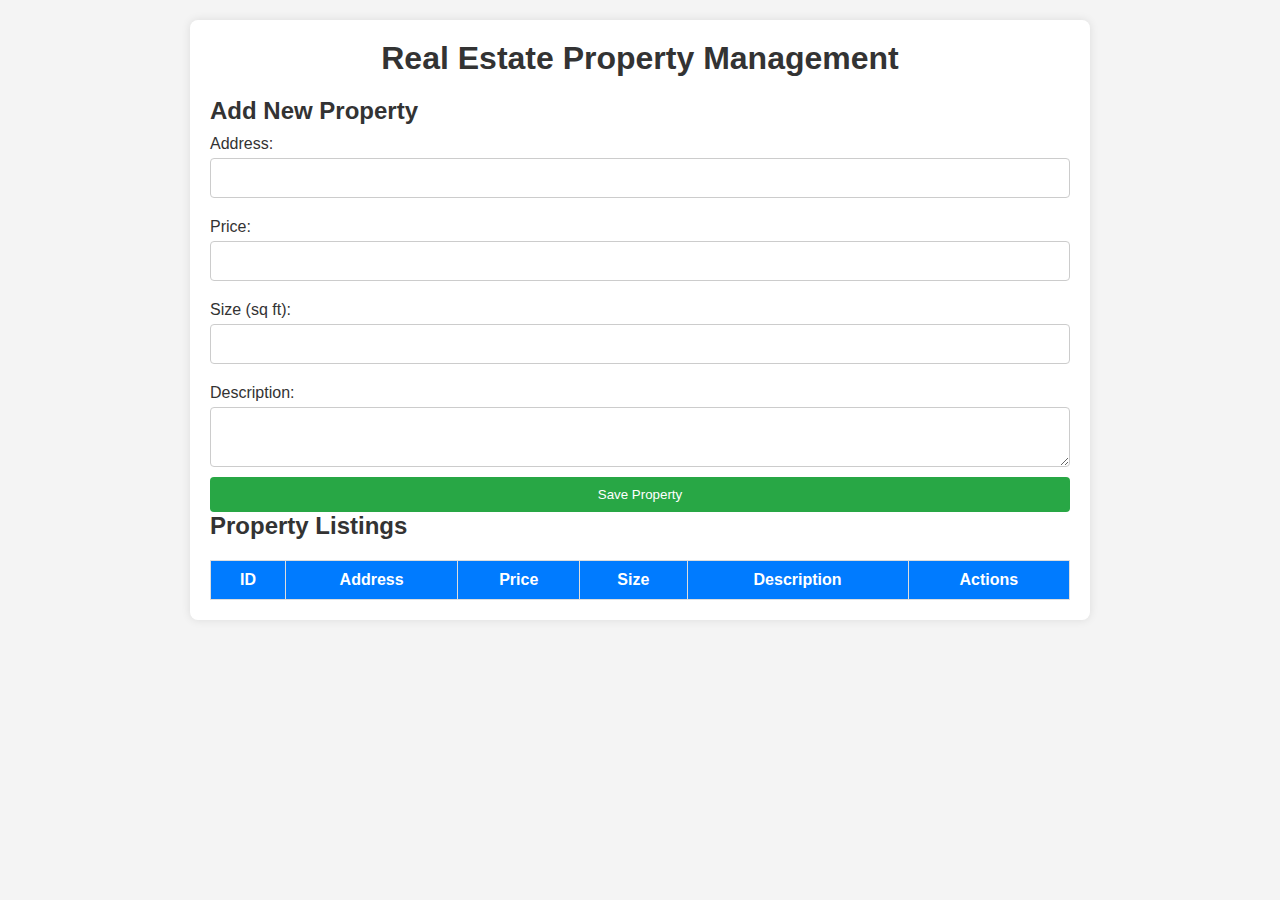
==== src/main/resources/static/index.html @ eac9ebaf "local funcionando" ====
<!DOCTYPE html>
<html lang="en">
<head>
    <meta charset="UTF-8">
    <meta name="viewport" content="width=device-width, initial-scale=1.0">
    <title>Real Estate CRUD System</title>
    <link rel="stylesheet" href="index.css">
</head>
<body>
    <div class="container">
        <h1>Real Estate Property Management</h1>

        <form id="propertyForm">
            <h2 id="formTitle">Add New Property</h2>

            <input type="hidden" id="propertyId">

            <label for="address">Address:</label>
            <input type="text" id="address" required>

            <label for="price">Price:</label>
            <input type="number" id="price" required>

            <label for="size">Size (sq ft):</label>
            <input type="number" id="size" required>

            <label for="description">Description:</label>
            <textarea id="description" required></textarea>

            <button type="submit">Save Property</button>
        </form>

        <h2>Property Listings</h2>
        <table>
            <thead>
                <tr>
                    <th>ID</th>
                    <th>Address</th>
                    <th>Price</th>
                    <th>Size</th>
                    <th>Description</th>
                    <th>Actions</th>
                </tr>
            </thead>
            <tbody id="propertyList"></tbody>
        </table>
    </div>
    <script src="script.js"></script>
</body>
</html>
---- src/main/resources/static/index.css ----
* {
    margin: 0;
    padding: 0;
    box-sizing: border-box;
}

body {
    font-family: Arial, sans-serif;
    background-color: #f4f4f4;
    color: #333;
    padding: 20px;
}

.container {
    max-width: 900px;
    margin: 0 auto;
    background-color: #fff;
    padding: 20px;
    border-radius: 8px;
    box-shadow: 0 0 10px rgba(0, 0, 0, 0.1);
}

h1 {
    text-align: center;
    margin-bottom: 20px;
}

form {
    display: flex;
    flex-direction: column;
}

label {
    margin: 10px 0 5px;
}

input, textarea {
    padding: 10px;
    font-size: 16px;
    margin-bottom: 10px;
    border: 1px solid #ccc;
    border-radius: 4px;
}

button {
    padding: 10px 15px;
    background-color: #28a745;
    color: white;
    border: none;
    border-radius: 4px;
    cursor: pointer;
}

button:hover {
    background-color: #218838;
}

table {
    width: 100%;
    margin-top: 20px;
    border-collapse: collapse;
}

thead {
    background-color: #007bff;
    color: white;
}

th, td {
    padding: 10px;
    border: 1px solid #ddd;
    text-align: left;
}

th {
    text-align: center;
}

td {
    text-align: center;
}

td:last-child {
    display: flex;
    justify-content: center;
    gap: 10px;
}

td button {
    padding: 5px 10px;
    border: none;
    border-radius: 4px;
    cursor: pointer;
}

.edit-btn {
    background-color: #ffc107;
    color: white;
}

.edit-btn:hover {
    background-color: #e0a800;
}

.delete-btn {
    background-color: #dc3545;
    color: white;
}

.delete-btn:hover {
    background-color: #c82333;
}
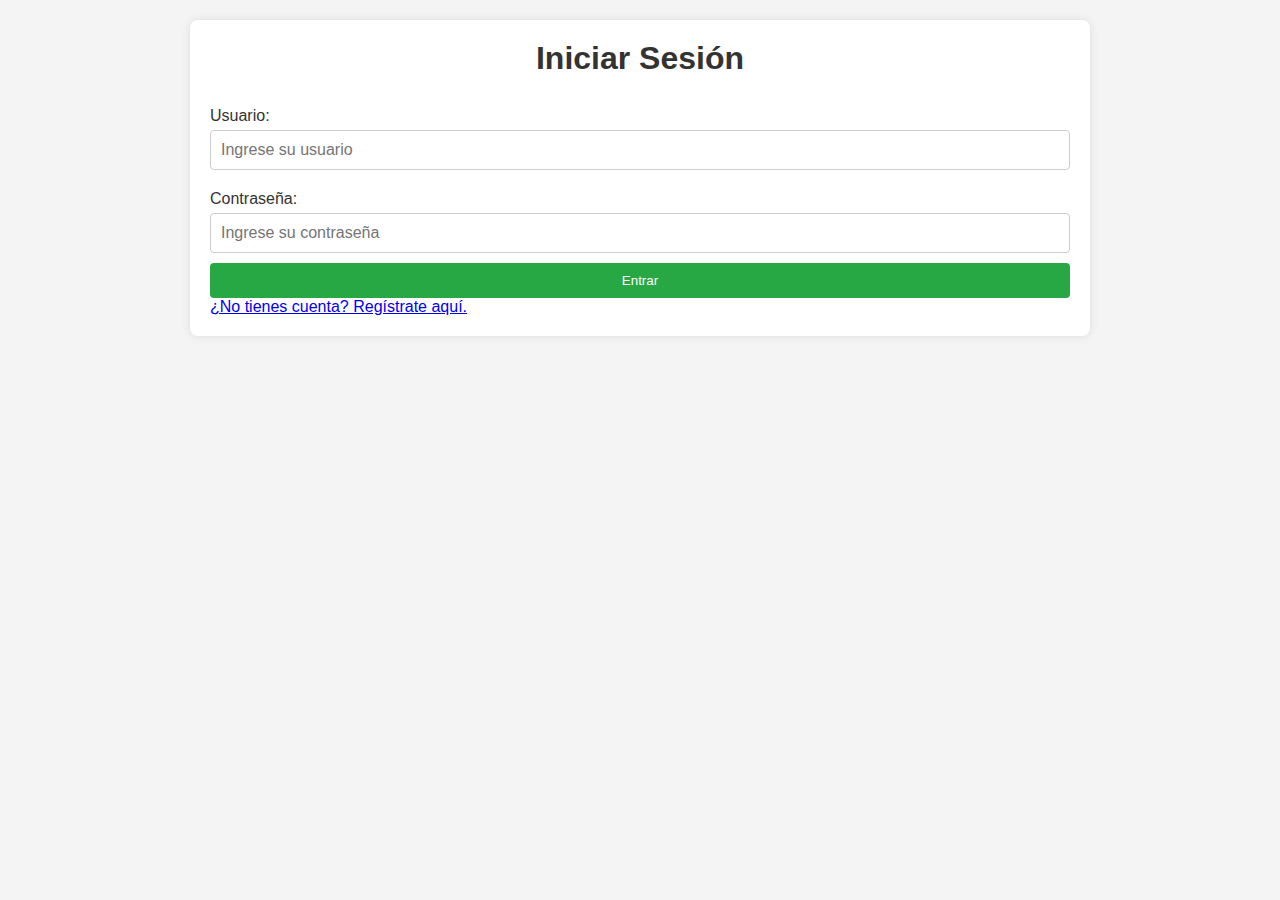
==== commit bf744b91: "agregando codigo local cada usuario solo puede eliminar sus propiedades y editar" ====
--- a/src/main/resources/static/index.html
+++ b/src/main/resources/static/index.html
@@ -1,50 +1,27 @@
 <!DOCTYPE html>
-<html lang="en">
+<html lang="es">
 <head>
     <meta charset="UTF-8">
     <meta name="viewport" content="width=device-width, initial-scale=1.0">
-    <title>Real Estate CRUD System</title>
+    <title>Inicio de Sesión / Registro</title>
     <link rel="stylesheet" href="index.css">
 </head>
 <body>
     <div class="container">
-        <h1>Real Estate Property Management</h1>
+        <div class="form-container">
+            <h1 id="formTitle">Iniciar Sesión</h1>
+            <form id="authForm" method="POST" action="/login">
+                <label for="username">Usuario:</label>
+                <input type="text" id="username" name="username" placeholder="Ingrese su usuario" required>
+                <label for="password">Contraseña:</label>
+                <input type="password" id="password" name="password" placeholder="Ingrese su contraseña" required>
+                
+                <button type="submit" id="submitButton">Entrar</button>
+            </form>
+            <a href="#" class="toggle-link" id="toggleLink">¿No tienes cuenta? Regístrate aquí.</a>
+        </div>
+    </div>
 
-        <form id="propertyForm">
-            <h2 id="formTitle">Add New Property</h2>
-
-            <input type="hidden" id="propertyId">
-
-            <label for="address">Address:</label>
-            <input type="text" id="address" required>
-
-            <label for="price">Price:</label>
-            <input type="number" id="price" required>
-
-            <label for="size">Size (sq ft):</label>
-            <input type="number" id="size" required>
-
-            <label for="description">Description:</label>
-            <textarea id="description" required></textarea>
-
-            <button type="submit">Save Property</button>
-        </form>
-
-        <h2>Property Listings</h2>
-        <table>
-            <thead>
-                <tr>
-                    <th>ID</th>
-                    <th>Address</th>
-                    <th>Price</th>
-                    <th>Size</th>
-                    <th>Description</th>
-                    <th>Actions</th>
-                </tr>
-            </thead>
-            <tbody id="propertyList"></tbody>
-        </table>
-    </div>
-    <script src="script.js"></script>
+    <script src="login.js"></script>
 </body>
 </html>
